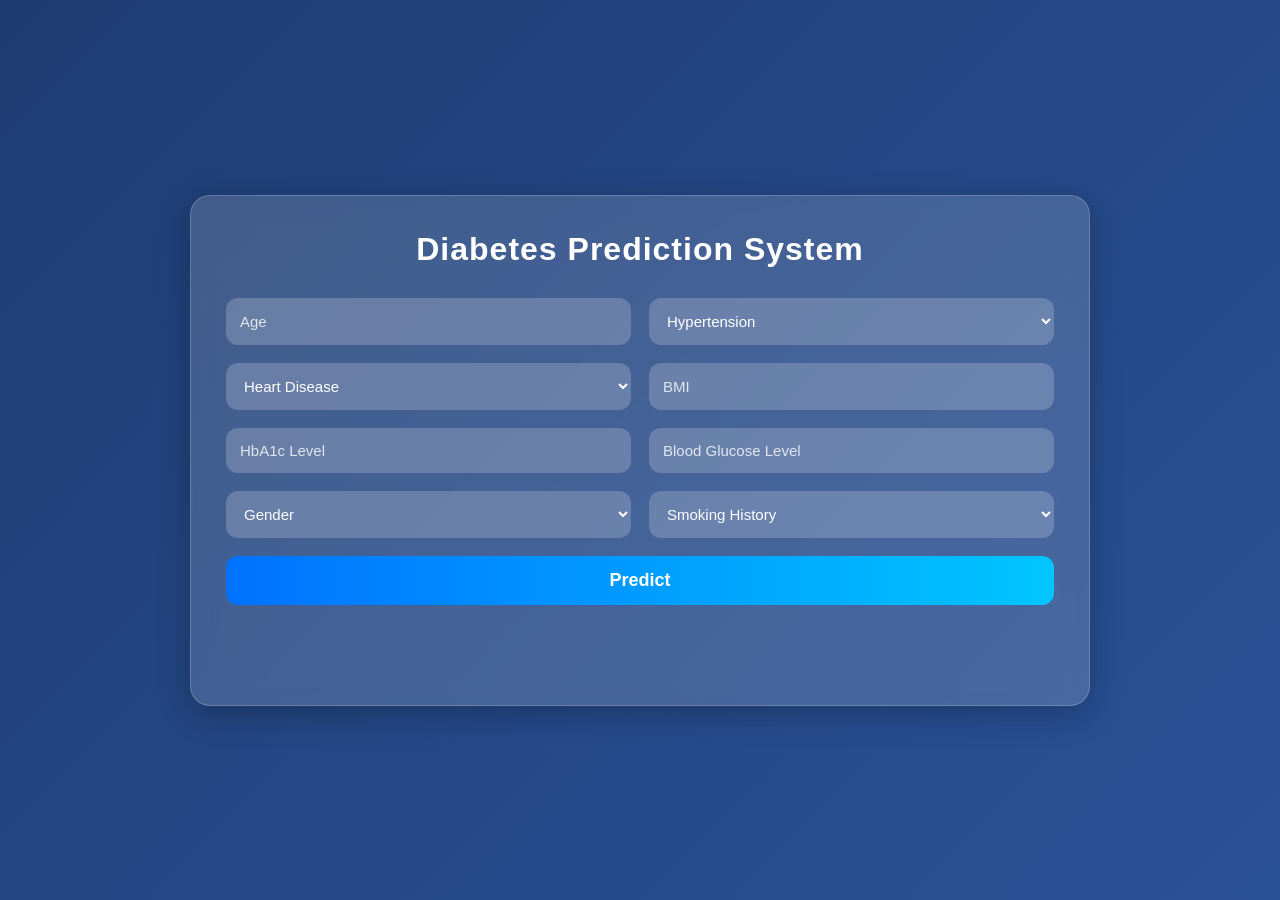
==== frontend/index.html @ 5941ab83 "Initial commit" ====
<!DOCTYPE html>
<html lang="en">

<head>
    <meta charset="UTF-8">
    <meta name="viewport" content="width=device-width, initial-scale=1.0">

    <title>Diabetes Prediction System</title>

    <link rel="stylesheet" href="style.css">
</head>

<body>

    <div class="container">

        <h1>Diabetes Prediction System</h1>

        <form id="predictionForm">

            <input type="number" id="age" placeholder="Age" required>

            <select id="hypertension" required>
                <option value="">Hypertension</option>
                <option value="0">No</option>
                <option value="1">Yes</option>
            </select>

            <select id="heart_disease" required>
                <option value="">Heart Disease</option>
                <option value="0">No</option>
                <option value="1">Yes</option>
            </select>

            <input type="number" step="0.1" id="bmi" placeholder="BMI" required>

            <input type="number" step="0.1" id="hba1c" placeholder="HbA1c Level" required>

            <input type="number" id="glucose" placeholder="Blood Glucose Level" required>

            <select id="gender" required>
                <option value="">Gender</option>
                <option value="Male">Male</option>
                <option value="Female">Female</option>
                <option value="Other">Other</option>
            </select>

            <select id="smoking" required>
                <option value="">Smoking History</option>
                <option value="current">Current</option>
                <option value="ever">Ever</option>
                <option value="former">Former</option>
                <option value="never">Never</option>
                <option value="not current">Not Current</option>
            </select>

            <button type="submit">Predict</button>

        </form>

        <div id="result"></div>

    </div>

    <script src="script.js"></script>

</body>

</html>
---- frontend/style.css ----
* {
    margin: 0;
    padding: 0;
    box-sizing: border-box;
}

body {

    font-family: Arial, sans-serif;

    min-height: 100vh;

    display: flex;
    justify-content: center;
    align-items: center;

    background: linear-gradient(
        135deg,
        #1e3c72,
        #2a5298
    );

    padding: 20px;
}

.container {

    width: 900px;

    padding: 35px;

    border-radius: 20px;

    background: rgba(255, 255, 255, 0.15);

    backdrop-filter: blur(12px);

    box-shadow:
        0 8px 32px rgba(0,0,0,0.25);

    border: 1px solid rgba(255,255,255,0.2);

    color: white;
}

h1 {

    text-align: center;

    margin-bottom: 30px;

    font-size: 32px;

    letter-spacing: 1px;
}

form {

    display: grid;

    grid-template-columns: 1fr 1fr;

    gap: 18px;
}

input,
select {

    padding: 14px;

    border: none;

    border-radius: 12px;

    font-size: 15px;

    outline: none;

    background: rgba(255,255,255,0.2);

    color: white;

    transition: 0.3s;
}

input::placeholder {
    color: rgba(255,255,255,0.8);
}

select option {
    color: black;
}

input:focus,
select:focus {

    background: rgba(255,255,255,0.3);

    transform: scale(1.02);
}

button {

    grid-column: span 2;

    padding: 14px;

    border: none;

    border-radius: 12px;

    background: linear-gradient(
        to right,
        #0072ff,
        #00c6ff
    );

    color: white;

    font-size: 18px;

    font-weight: bold;

    cursor: pointer;

    transition: 0.3s;
}

button:hover {

    transform: translateY(-2px);

    box-shadow:
        0 6px 18px rgba(0,0,0,0.3);
}

#result {

    margin-top: 25px;

    text-align: center;

    font-size: 24px;

    font-weight: bold;

    min-height: 40px;
}

/* Responsive Design */

@media (max-width: 768px) {

    .container {
        width: 100%;
    }

    form {
        grid-template-columns: 1fr;
    }

    button {
        grid-column: span 1;
    }
}
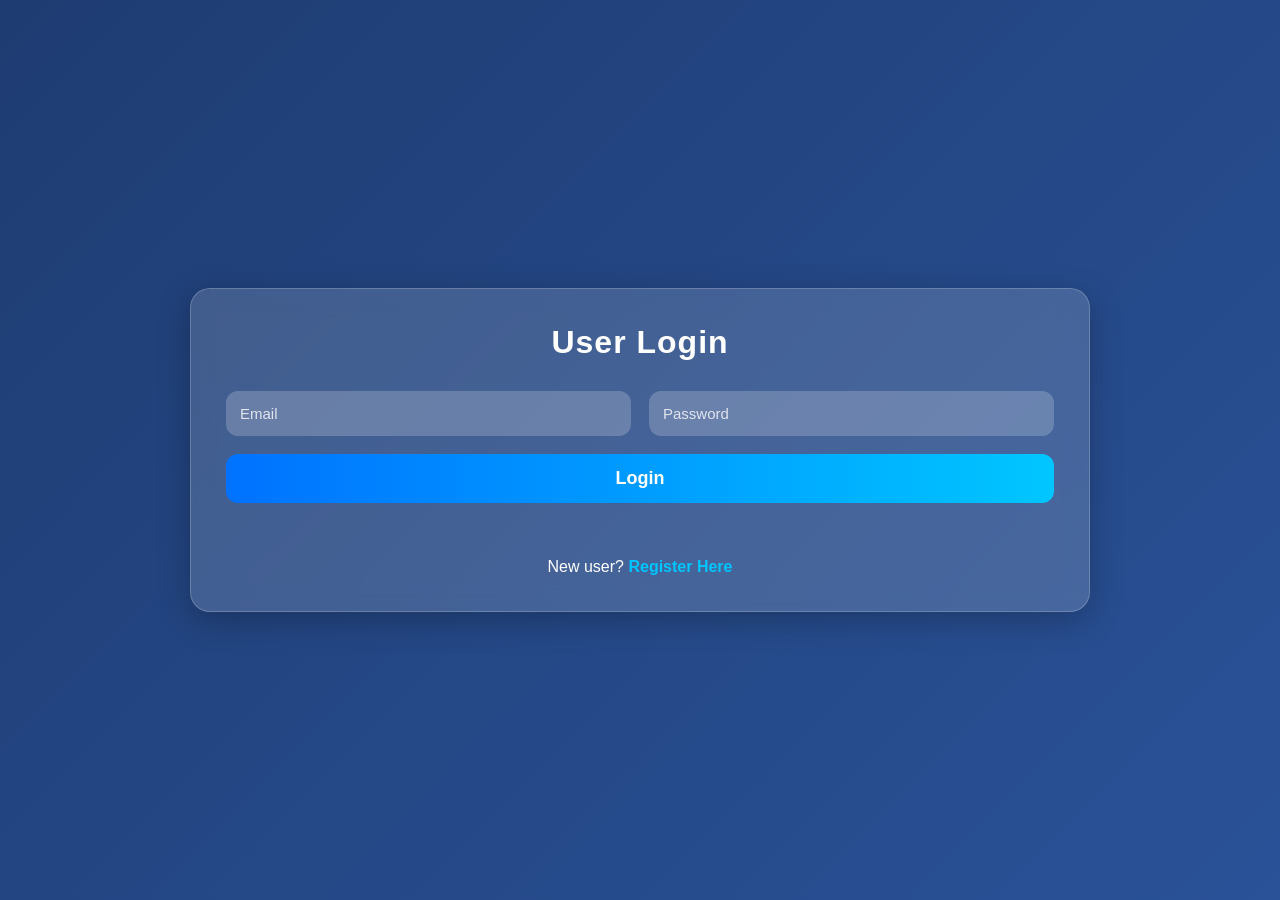
==== commit 90688d10: "Added authentication and result page" ====
--- a/frontend/index.html
+++ b/frontend/index.html
@@ -13,6 +13,10 @@
 <body>
 
     <div class="container">
+                    <div class="topBar">
+                <h2 id="welcomeText"></h2>
+                <button id="logoutBtn">Logout</button>
+                    </div>
 
         <h1>Diabetes Prediction System</h1>
 
--- a/frontend/style.css
+++ b/frontend/style.css
@@ -162,4 +162,277 @@
     button {
         grid-column: span 1;
     }
+}
+
+.linkText {
+
+    margin-top: 20px;
+
+    text-align: center;
+}
+
+.linkText a {
+
+    color: #00c6ff;
+
+    text-decoration: none;
+
+    font-weight: bold;
+}
+
+#message {
+
+    margin-top: 15px;
+
+    text-align: center;
+
+    font-weight: bold;
+
+    min-height: 20px;
+}
+
+.topBar {
+
+    display: flex;
+
+    justify-content: space-between;
+
+    align-items: center;
+
+    margin-bottom: 20px;
+}
+
+#logoutBtn {
+
+    width: 120px;
+
+    padding: 10px;
+}
+
+.linkText {
+
+    margin-top: 20px;
+
+    text-align: center;
+}
+
+.linkText a {
+
+    color: #00c6ff;
+
+    text-decoration: none;
+
+    font-weight: bold;
+}
+
+#message {
+
+    margin-top: 15px;
+
+    text-align: center;
+
+    font-weight: bold;
+
+    min-height: 20px;
+}
+
+.topBar {
+
+    display: flex;
+
+    justify-content: space-between;
+
+    align-items: center;
+
+    margin-bottom: 20px;
+}
+
+#logoutBtn {
+
+    width: 120px;
+
+    padding: 10px;
+}
+.diabetic {
+
+    color: #ff4d4d;
+}
+
+.non-diabetic {
+
+    color: #00ff99;
+}
+
+.resultCard {
+
+    margin-top: 25px;
+
+    padding: 20px;
+
+    border-radius: 15px;
+
+    text-align: left;
+
+    animation: fadeIn 0.5s ease;
+}
+
+
+
+.resultCard h2 {
+
+    margin-bottom: 10px;
+}
+
+
+
+.resultCard p {
+
+    margin-bottom: 10px;
+
+    font-size: 16px;
+}
+
+
+
+.resultCard ul {
+
+    padding-left: 20px;
+}
+
+
+
+.resultCard li {
+
+    margin-bottom: 5px;
+}
+
+
+
+.diabetic {
+
+    background: rgba(255, 77, 77, 0.2);
+
+    border: 2px solid #ff4d4d;
+
+    color: #ffb3b3;
+}
+
+
+
+.nonDiabetic {
+
+    background: rgba(0, 255, 153, 0.2);
+
+    border: 2px solid #00ff99;
+
+    color: #b3ffe0;
+}
+
+
+
+@keyframes fadeIn {
+
+    from {
+
+        opacity: 0;
+
+        transform: translateY(10px);
+    }
+
+    to {
+
+        opacity: 1;
+
+        transform: translateY(0);
+    }
+}
+.resultCard {
+
+    margin-top: 25px;
+
+    padding: 25px;
+
+    border-radius: 15px;
+
+    text-align: left;
+
+    animation: fadeIn 0.5s ease;
+}
+
+
+
+.resultCard h2 {
+
+    margin-bottom: 15px;
+}
+
+
+
+.resultCard p {
+
+    margin-bottom: 15px;
+
+    font-size: 17px;
+}
+
+
+
+.resultCard ul {
+
+    padding-left: 20px;
+}
+
+
+
+.resultCard li {
+
+    margin-bottom: 8px;
+}
+
+
+
+.diabetic {
+
+    background: rgba(255, 77, 77, 0.2);
+
+    border: 2px solid #ff4d4d;
+
+    color: #ffb3b3;
+}
+
+
+
+.nonDiabetic {
+
+    background: rgba(0, 255, 153, 0.2);
+
+    border: 2px solid #00ff99;
+
+    color: #b3ffe0;
+}
+
+
+
+#backBtn {
+
+    margin-top: 20px;
+}
+
+
+
+@keyframes fadeIn {
+
+    from {
+
+        opacity: 0;
+
+        transform: translateY(10px);
+    }
+
+    to {
+
+        opacity: 1;
+
+        transform: translateY(0);
+    }
 }
